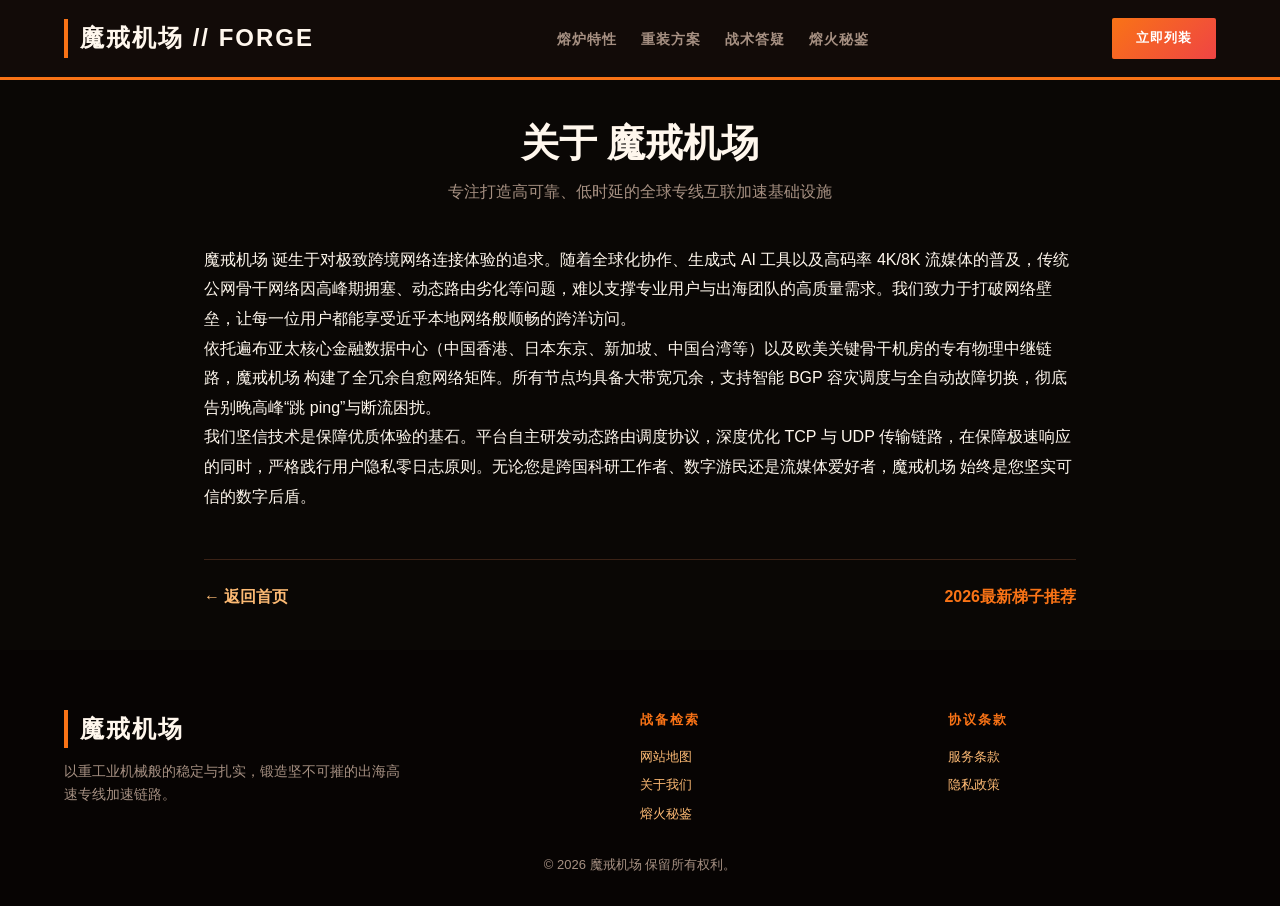
==== about.html @ 524c9d20 "feat: deploy mojiecloud.site landing page with full SEO suite" ====
<!DOCTYPE html>
<html lang="zh-CN">
<head>
  <meta charset="UTF-8">
  <meta name="viewport" content="width=device-width, initial-scale=1.0">
  <title>关于我们 - 魔戒机场官方品牌起源与网络愿景</title>
  <link rel="canonical" href="https://mojiecloud.site/about.html">
  <link rel="stylesheet" href="style.css">
</head>
<body>
  
        
        <nav class="forge-nav">
          <div class="forge-container forge-nav-inner">
            <a href="index.html" class="forge-logo">魔戒机场 // FORGE</a>
            <ul class="forge-menu">
              <li><a href="index.html#tactical">熔炉特性</a></li>
              <li><a href="index.html#armor">重装方案</a></li>
              <li><a href="index.html#faq">战术答疑</a></li>
              <li><a href="forge-notes.html">熔火秘鉴</a></li>
            </ul>
            <a href="https://ww012.twilightaff.com/#/?code=A56DH1Af" class="btn-forge-cta" target="_blank" rel="nofollow">立即列装</a>
          </div>
        </nav>
        
        <main style="max-width:920px; margin:40px auto; padding:0 24px; ">
          <header style="text-align:center; margin-bottom:40px;">
            <h1 style="font-size:38px; font-weight:900; line-height:1.25; margin-bottom:12px;">关于 魔戒机场</h1>
            <p style="color:var(--muted); font-size:16px;">专注打造高可靠、低时延的全球专线互联加速基础设施</p>
          </header>
          <div style="font-size:16px; line-height:1.85;">
            
        <p>魔戒机场 诞生于对极致跨境网络连接体验的追求。随着全球化协作、生成式 AI 工具以及高码率 4K/8K 流媒体的普及，传统公网骨干网络因高峰期拥塞、动态路由劣化等问题，难以支撑专业用户与出海团队的高质量需求。我们致力于打破网络壁垒，让每一位用户都能享受近乎本地网络般顺畅的跨洋访问。</p>
        <p>依托遍布亚太核心金融数据中心（中国香港、日本东京、新加坡、中国台湾等）以及欧美关键骨干机房的专有物理中继链路，魔戒机场 构建了全冗余自愈网络矩阵。所有节点均具备大带宽冗余，支持智能 BGP 容灾调度与全自动故障切换，彻底告别晚高峰“跳 ping”与断流困扰。</p>
        <p>我们坚信技术是保障优质体验的基石。平台自主研发动态路由调度协议，深度优化 TCP 与 UDP 传输链路，在保障极速响应的同时，严格践行用户隐私零日志原则。无论您是跨国科研工作者、数字游民还是流媒体爱好者，魔戒机场 始终是您坚实可信的数字后盾。</p>
        
          </div>
          <div style="margin-top:48px; padding-top:24px; border-top:1px solid var(--border); display:flex; justify-content:space-between; align-items:center;">
            <a href="index.html" style="font-weight:700;">← 返回首页</a>
            <a href="https://tizilab.net/paihang/" style="font-weight:700; color:var(--primary);" target="_blank">2026最新梯子推荐</a>
          </div>
        </main>
        
        <footer class="forge-footer">
          <div class="forge-container forge-footer-grid">
            <div>
              <div class="forge-logo" style="margin-bottom:12px;">魔戒机场</div>
              <p style="font-size:14px; color:var(--muted); max-width:340px;">以重工业机械般的稳定与扎实，锻造坚不可摧的出海高速专线加速链路。</p>
            </div>
            <div class="forge-footer-col">
              <h4>战备检索</h4>
              <ul>
                <li><a href="sitemap.html">网站地图</a></li>
                <li><a href="about.html">关于我们</a></li>
                <li><a href="forge-notes.html">熔火秘鉴</a></li>
              </ul>
            </div>
            <div class="forge-footer-col">
              <h4>协议条款</h4>
              <ul>
                <li><a href="terms.html">服务条款</a></li>
                <li><a href="privacy.html">隐私政策</a></li>
              </ul>
            </div>
          </div>
          <div style="text-align:center; font-size:13px; color:var(--muted); margin-top:30px;">
            © 2026 魔戒机场 保留所有权利。
          </div>
        </footer>
        
        
</body>
</html>
---- style.css ----
/* Archetype 9: Doomforge Heavy Metal Tactical Armor (mojiecloud.site) */
:root {
  --primary: #f97316;
  --secondary: #ef4444;
  --accent: #fdba74;
  --bg: #0a0705;
  --armor-bg: #150f0c;
  --border: #3b2216;
  --text: #fff7ed;
  --muted: #a69082;
  --link-color: #fdba74;
}
* { box-sizing: border-box; margin: 0; padding: 0; }
body { background: var(--bg); color: var(--text); font-family: -apple-system, BlinkMacSystemFont, "Segoe UI", Roboto, Impact, sans-serif; line-height: 1.6; }
a { color: var(--link-color); text-decoration: none; }
a:visited { color: var(--link-color); }
a:hover { color: var(--primary); text-decoration: underline; }

/* Heavy Metal Bar Header */
.forge-nav { background: #120b08; border-bottom: 3px solid var(--primary); padding: 18px 0; position: sticky; top: 0; z-index: 99; }
.forge-container { max-width: 1200px; margin: 0 auto; padding: 0 24px; }
.forge-nav-inner { display: flex; justify-content: space-between; align-items: center; }
.forge-logo { font-size: 24px; font-weight: 900; letter-spacing: 2px; text-transform: uppercase; color: var(--text); border-left: 4px solid var(--primary); padding-left: 12px; }
.forge-menu { list-style: none; display: flex; gap: 24px; }
.forge-menu a { font-size: 14px; font-weight: 800; text-transform: uppercase; letter-spacing: 1px; color: var(--muted); }
.forge-menu a:hover { color: var(--text); }
.btn-forge-cta { background: linear-gradient(135deg, var(--primary), var(--secondary)); color: #fff !important; padding: 10px 24px; font-weight: 900; font-size: 13px; text-transform: uppercase; letter-spacing: 1px; border-radius: 2px; text-decoration: none !important; }

/* Molten Tactical Split Hero */
.forge-hero { padding: 70px 0; border-bottom: 2px solid var(--border); }
.forge-hero-grid { display: grid; grid-template-columns: 0.9fr 1.1fr; gap: 48px; align-items: center; }
.forge-tactical-box { background: var(--armor-bg); border: 2px solid var(--border); padding: 40px; border-radius: 4px; position: relative; }
.forge-tactical-box::before { content: "TACTICAL SPEC // 2026"; font-size: 11px; font-family: monospace; color: var(--primary); display: block; margin-bottom: 12px; }
.forge-hero-title { font-size: 46px; font-weight: 900; line-height: 1.15; margin-bottom: 20px; }
.forge-hero-title span { color: var(--primary); }
.forge-hero-p { font-size: 16px; color: var(--muted); margin-bottom: 28px; line-height: 1.7; }

/* Armored Plates Pricing Cards */
.armor-pricing-section { padding: 80px 0; border-bottom: 2px solid var(--border); }
.armor-deck { display: grid; grid-template-columns: repeat(3, 1fr); gap: 24px; margin-top: 40px; }
.armor-plate { background: var(--armor-bg); border: 2px solid var(--border); padding: 36px 28px; border-radius: 4px; position: relative; }
.armor-plate.heavy { border-color: var(--primary); box-shadow: 0 0 30px rgba(249, 115, 22, 0.2); }
.armor-plate-tag { font-size: 11px; font-weight: 900; color: var(--primary); text-transform: uppercase; letter-spacing: 1px; }
.armor-price { font-size: 40px; font-weight: 900; margin: 16px 0; }

/* Brutal Industrial Footer */
.forge-footer { padding: 60px 0 30px; background: #070403; }
.forge-footer-grid { display: grid; grid-template-columns: 2fr 1fr 1fr; gap: 40px; }
.forge-footer-col h4 { font-size: 13px; text-transform: uppercase; letter-spacing: 2px; color: var(--primary); margin-bottom: 16px; }
.forge-footer-col ul { list-style: none; display: flex; flex-direction: column; gap: 8px; font-size: 13px; }

@media (max-width: 900px) {
  .forge-hero-grid { grid-template-columns: 1fr; }
  .armor-deck { grid-template-columns: 1fr; }
  .forge-footer-grid { grid-template-columns: 1fr; }
  .forge-menu { display: none; }
}


/* ==========================================================================
   Hero SVG Motion Core & Animation Keyframes (Guaranteed Visibility)
   ========================================================================== */
.motion-art-frame {
  width: 100% !important;
  max-width: 480px !important;
  min-height: 280px !important;
  margin: 0 auto !important;
  display: flex !important;
  justify-content: center !important;
  align-items: center !important;
  position: relative !important;
  flex-shrink: 0 !important;
}

.motion-svg {
  width: 100% !important;
  max-width: 480px !important;
  height: auto !important;
  min-height: 260px !important;
  display: block !important;
  overflow: visible !important;
  filter: drop-shadow(0 15px 35px rgba(0, 0, 0, 0.65)) !important;
}

@keyframes glowPulse {
  0%, 100% { transform: scale(1); opacity: 0.8; }
  50% { transform: scale(1.08); opacity: 1; }
}

@keyframes creamBounce {
  0%, 100% { transform: translateY(0); }
  50% { transform: translateY(-5px); }
}

@keyframes berryFloat {
  0%, 100% { transform: translateY(0) rotate(0deg); }
  50% { transform: translateY(-6px) rotate(4deg); }
}

@keyframes strawShake {
  0%, 100% { transform: rotate(0deg); }
  50% { transform: rotate(-2.5deg); }
}

@keyframes bubbleFloat {
  0% { transform: translateY(0); opacity: 0.25; }
  50% { opacity: 0.9; }
  100% { transform: translateY(-24px); opacity: 0; }
}

@keyframes ringFloat {
  0%, 100% { transform: translateY(0) rotate(-12deg); }
  50% { transform: translateY(-10px) rotate(-8deg); }
}

@keyframes runeShimmer {
  0%, 100% { opacity: 0.35; stroke-dashoffset: 0; }
  50% { opacity: 1; stroke-dashoffset: 24; }
}

@keyframes spinCW {
  from { transform: rotate(0deg); }
  to { transform: rotate(360deg); }
}

@keyframes spinCCW {
  from { transform: rotate(0deg); }
  to { transform: rotate(-360deg); }
}

@keyframes stepPulse {
  0%, 100% { opacity: 0.7; transform: translateY(0); }
  50% { opacity: 1; transform: translateY(-4px); }
}

@keyframes cloudDrift {
  0%, 100% { transform: translateX(0); }
  50% { transform: translateX(16px); }
}

@keyframes rayAscend {
  0% { stroke-dashoffset: 20; opacity: 0.2; }
  50% { opacity: 0.95; }
  100% { stroke-dashoffset: 0; opacity: 0.2; }
}

.glow-pulse { animation: glowPulse 4s ease-in-out infinite; transform-origin: center; }
.cream-bounce { animation: creamBounce 3.5s ease-in-out infinite; }
.berry-float { animation: berryFloat 3s ease-in-out infinite; transform-origin: 230px 85px; }
.straw-shake { animation: strawShake 4s ease-in-out infinite; transform-origin: 210px 250px; }
.bubble-float-1 { animation: bubbleFloat 3s ease-in-out infinite; }
.bubble-float-2 { animation: bubbleFloat 4.2s ease-in-out infinite 0.8s; }
.bubble-float-3 { animation: bubbleFloat 3.6s ease-in-out infinite 1.5s; }

.ring-float { animation: ringFloat 5s ease-in-out infinite; }
.rune-shimmer { animation: runeShimmer 3s ease-in-out infinite; }
.orbital-spin { animation: spinCW 25s linear infinite; transform-origin: 230px 180px; }
.ring-spin-cw { animation: spinCW 18s linear infinite; transform-origin: 230px 180px; }
.ring-spin-ccw { animation: spinCCW 24s linear infinite; transform-origin: 230px 180px; }

.step-pulse-1 { animation: stepPulse 3s ease-in-out infinite 0s; }
.step-pulse-2 { animation: stepPulse 3s ease-in-out infinite 0.7s; }
.step-pulse-3 { animation: stepPulse 3s ease-in-out infinite 1.4s; }
.step-pulse-4 { animation: stepPulse 3s ease-in-out infinite 2.1s; }
.cloud-drift-1 { animation: cloudDrift 6s ease-in-out infinite; }
.cloud-drift-2 { animation: cloudDrift 7s ease-in-out infinite 1s; }
.ray-ascend { animation: rayAscend 2.5s linear infinite; }
.crystal-spin { animation: spinCW 12s linear infinite; transform-origin: center; }
.mint-leaf-float { animation: berryFloat 4s ease-in-out infinite; transform-origin: 230px 95px; }

@media (prefers-reduced-motion: reduce) {
  * {
    animation-duration: 0.01ms !important;
    animation-iteration-count: 1 !important;
    transition-duration: 0.01ms !important;
  }
}
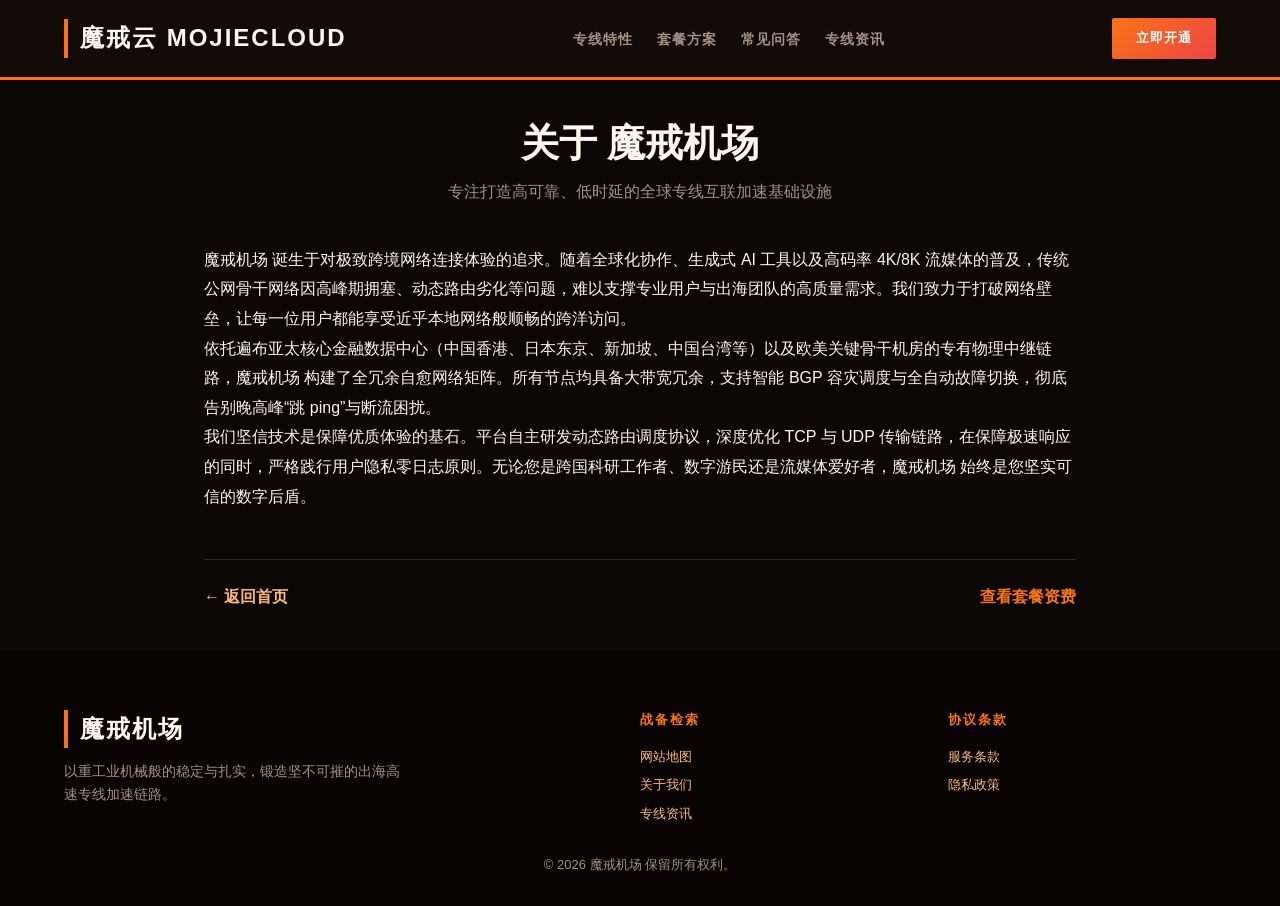
==== commit 3429472e: "fix: remove external blog links, desensitize subscription terms, and align official landing page sty" ====
--- a/about.html
+++ b/about.html
@@ -12,14 +12,14 @@
         
         <nav class="forge-nav">
           <div class="forge-container forge-nav-inner">
-            <a href="index.html" class="forge-logo">魔戒机场 // FORGE</a>
+            <a href="index.html" class="forge-logo">魔戒云 MojieCloud</a>
             <ul class="forge-menu">
-              <li><a href="index.html#tactical">熔炉特性</a></li>
-              <li><a href="index.html#armor">重装方案</a></li>
-              <li><a href="index.html#faq">战术答疑</a></li>
-              <li><a href="forge-notes.html">熔火秘鉴</a></li>
+              <li><a href="index.html#tactical">专线特性</a></li>
+              <li><a href="index.html#armor">套餐方案</a></li>
+              <li><a href="index.html#faq">常见问答</a></li>
+              <li><a href="forge-notes.html">专线资讯</a></li>
             </ul>
-            <a href="https://ww012.twilightaff.com/#/?code=A56DH1Af" class="btn-forge-cta" target="_blank" rel="nofollow">立即列装</a>
+            <a href="https://ww012.twilightaff.com/#/?code=A56DH1Af" class="btn-forge-cta" target="_blank" rel="nofollow">立即开通</a>
           </div>
         </nav>
         
@@ -37,7 +37,7 @@
           </div>
           <div style="margin-top:48px; padding-top:24px; border-top:1px solid var(--border); display:flex; justify-content:space-between; align-items:center;">
             <a href="index.html" style="font-weight:700;">← 返回首页</a>
-            <a href="https://tizilab.net/paihang/" style="font-weight:700; color:var(--primary);" target="_blank">2026最新梯子推荐</a>
+            <a href="#plans" style="font-weight:700; color:var(--primary);" target="_blank">查看套餐资费</a>
           </div>
         </main>
         
@@ -52,7 +52,7 @@
               <ul>
                 <li><a href="sitemap.html">网站地图</a></li>
                 <li><a href="about.html">关于我们</a></li>
-                <li><a href="forge-notes.html">熔火秘鉴</a></li>
+                <li><a href="forge-notes.html">专线资讯</a></li>
               </ul>
             </div>
             <div class="forge-footer-col">
